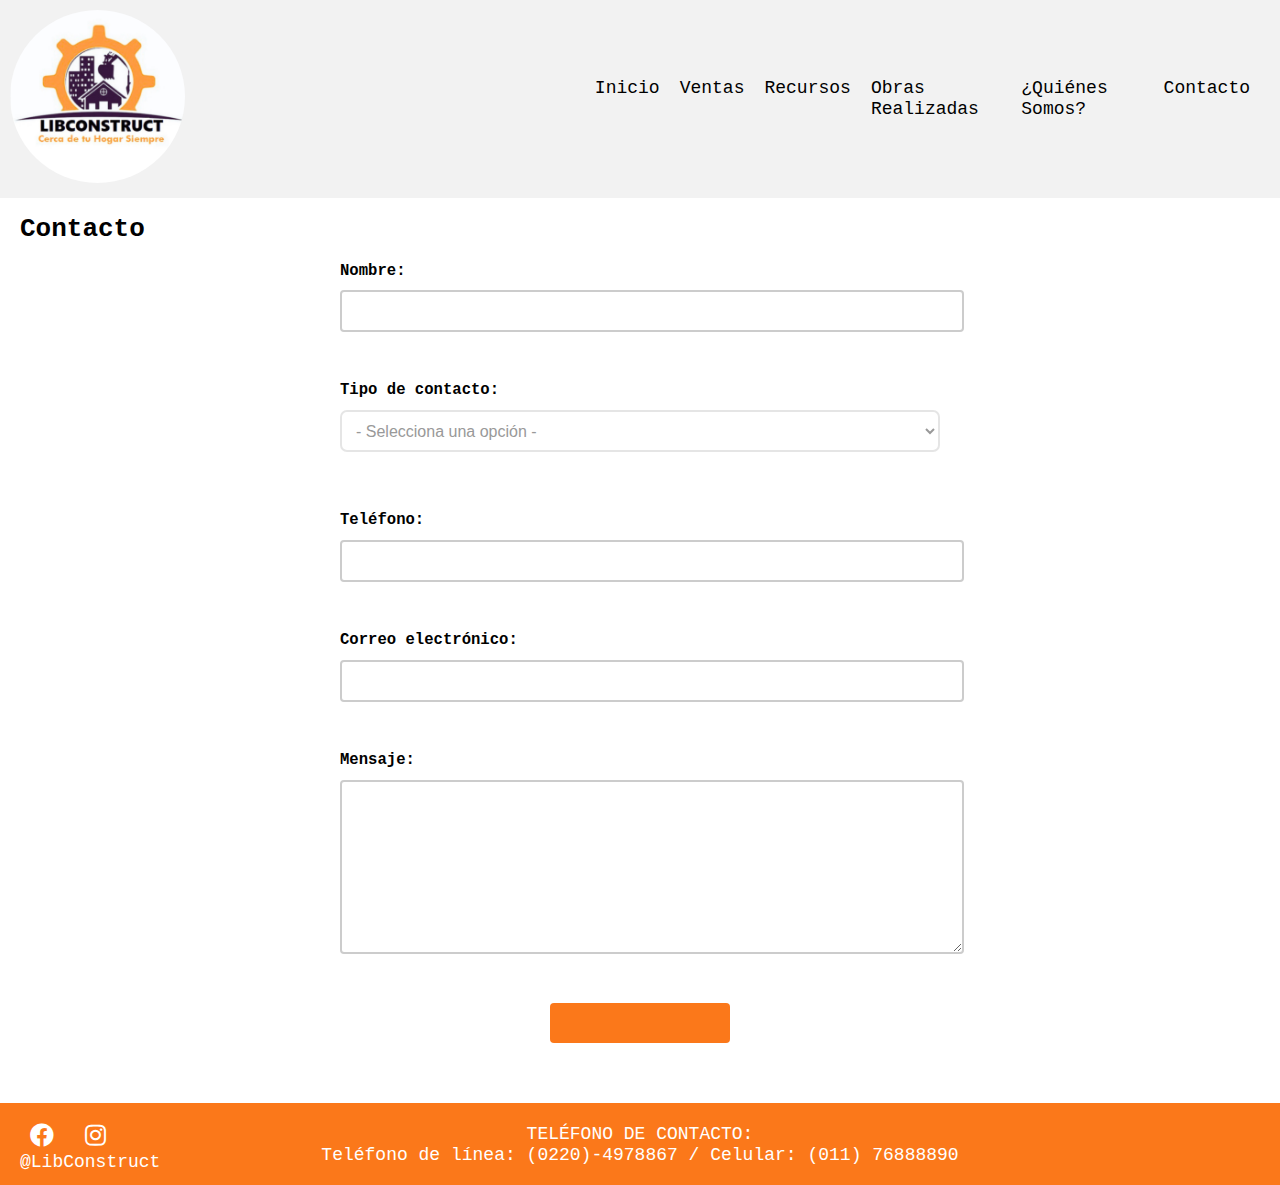
==== contacto.html @ 082c5486 "Add files via upload" ====
<!DOCTYPE html>
<html>
<head>
    <meta charset="UTF-8">
    <title>Mi página web</title>
    <link rel="stylesheet" href="css/normalize.css">
    <link rel="stylesheet" href="css/style.css">
    <link rel="stylesheet" href="https://cdnjs.cloudflare.com/ajax/libs/font-awesome/5.15.3/css/all.min.css">
</head>
<body>
	<!-- HEADER -->
    <header id="header">
		<div class="logo-container">
            <img src="img/IMG_4954.jpg" alt="Logo de la empresa">
        </div>
		<nav>
			<ul>
				<li><a href="index.html">Inicio</a></li>
				<li><a href="#">Ventas</a></li>
				<li><a href="#">Recursos</a></li>
                <li><a href="#">Obras Realizadas</a></li>
                <li><a href="#">¿Quiénes Somos?</a></li>
				<li><a href="contacto.html">Contacto</a></li>
			</ul>
		</nav>
	</header>
    <!-- FIN HEADER -->
    <main class="form">
	<section>
		<h1>Contacto</h1>
        <form class="formulario" action="#" method="POST">
          <label for="nombre">Nombre:</label>
          <input type="text" id="nombre" name="nombre" pattern="\w{3,20}" required ><br><br>
        
          <label>Tipo de contacto:</label>
          <select class="content-select" name="tipo" id="tipo">
            <option value=""> - Selecciona una opción - </option>
            <option name="empresa" value="1">Empresa</option>
            <option name="persona" value="2">Persona</option>
          </select>
 
          <label for="telefono">Teléfono:</label>
          <input type="telefono" id="telefono" name="telefono" pattern="\w{12,12}" required><br><br>
        
          <label for="email">Correo electrónico:</label>
          <input type="email" id="email" name="email" required><br><br>
        
          <label for="mensaje">Mensaje:</label>
          <textarea id="mensaje" name="mensaje" rows="5" required></textarea><br><br>
        
          <button type="submit" class="bt-enviar" value="Enviar" onclick="return validateEmail()"></button>
        </form>
    </section>
    </main>

     <!-- FOOTER -->
     <footer id="footer">
        <!-- Iconos apps -->
        <div class="redes-sociales contact-info1">
          <a href="#"><i class="fab fa-facebook"></i></a>
          <a href="#"><i class="fab fa-instagram"></i></a> <br>
          @LibConstruct<br>
        </div>
        <!-- Contenido del footer -->
        <div class="contact-info2">
            TELÉFONO DE CONTACTO: <br>
            Teléfono de línea: (0220)-4978867 / 
            Celular: (011) 76888890
        </div>
    </footer>
    <!-- FINALIZA FOOTER -->
    
    <script src="js/contacto.js"></script>
</body>
</html>
---- css/style.css ----
/* Variables */
:root {
  --color-naranja: #fb781a;
  --color-blanco: #fff;
  --color-negro: #000;
  --color-gris: #706A6A;
  --color-gris-claro: #f2f2f2;
}

body {
    font-family: monospace;
    background-color: var(--color-blanco);
  }
  
  header {
    color: var(--color-negro);
    padding: 10px;
    transition: all 0.5s;
    z-index: 997;
    background: var(--color-gris-claro);;
  }
  
  header img {
    background-color: var(--color-naranja);
    border-radius: 50%;
    width: 30%;
  }
  
  nav ul {
    list-style: none;
    margin: 0;
    padding: 0;
    display: flex;
  }
  
  nav li {
    margin-right: 20px;
    font-size: 18px;
  }

  nav a:hover {
    color: var(--color-naranja);
  }
  
  nav a {
    color: var(--color-negro);
    text-decoration: none;
  }
  
  #mapa {
    margin: 30px 0;
    margin-left: 50px;
    display: flex;
    justify-content: center;
  }

  h3{
    margin-bottom: 5px;
    color: var(--color-gris);
    margin-left: 20px;
    display: flex;
  }

  p{
    color: var(--color-gris);
    margin-left: 20px;
    display: flex;
  }

  footer {
    background-color: var(--color-naranja);
    color: var(--color-blanco);
    padding: 20px;
    text-align: center;
  }
  
  .redes-sociales a {
    color: var(--color-blanco);
    text-decoration: none;
    margin: 0 10px;
    font-size: 24px;
  }
  
  .redes-sociales a:hover {
    color: #4b443c;
  }

  .carousel {
    position: relative;
    width: 100%;
    max-width: 1000px;
    margin: 20px auto;
  }
  
  .carousel-slides {
    position: relative;
    width: 100%;
    height: 400px;
    overflow: hidden;
  }
  
  .carousel-slides img {
    position: absolute;
    top: 0;
    left: 0;
    width: 100%;
    height: 100%;
    opacity: 0;
    transition: opacity 1s ease-in-out;
    border-radius: 15px;
  }
  
  .carousel-slides img.active {
    opacity: 1;
  }
  
  .carousel-buttons {
    position: absolute;
    bottom: 20px;
    left: 50%;
    transform: translateX(-50%);
    display: flex;
  }
  
  .carousel-button {
    background-color: var(--color-naranja);
    color: var(--color-blanco);
    border: none;
    border-radius: 50%;
    padding: 15px 20px;
    font-size: 1.2em;
    font-weight: bold;
    margin: 0 10px;
    cursor: pointer;
  }

  form {
    background-color: white;
    color: black;
    max-width: 600px;
    margin: 0 auto;
  }
  
  label {
    display: block;
    margin-bottom: 10px;
    font-size: 1.2em;
    font-weight: bold;
  }

  input,
  textarea {
    display: block;
    width: 100%;
    padding: 10px;
    margin-bottom: 20px;
    font-size: 1.2em;
    border: 2px solid #ccc;
    border-radius: 4px;
  }
  
  textarea {
    height: 150px;
  }
  
  .bt-enviar{
    display: block;
    margin: 0 auto;
    padding: 20px;
    font-size: 1.2em;
    font-weight: bold;
    background-color: var(--color-naranja);
    color: #fff;
    border: none;
    border-radius: 4px;
    width: 30%;
    min-width: 30%;
    margin-bottom: 10%;
  }

  .bt-enviar:hover {
    background-color: #ec8c47;
  }
  
  
  .contact-info1 {
    font-size: 18px;
    color: var(--color-blanco);
    text-align: justify;
    height: 1px;
  }

  .contact-info2 {
    font-size: 18px;
    color: var(--color-blanco);
    text-align: center;
  }

    /* Estilos para pantallas grandes */
@media screen and (min-width: 1024px) {
  header {
    display: flex;
    justify-content: space-between;
    align-items: center;
  }

  nav {
    display: flex;
    justify-content: space-between;
    align-items: center;
    flex-basis: 70%;
  }

  .carousel {
    height: 500px;
  }
}

/* Si se cumple la validación marca en verde 
valid permite aplicar un estilo específico a los elementos válidos*/

input:valid {
  background-color: rgb(138, 253, 138);
}

.content-select {
	display: inline-block;
	width: 100%;
	cursor: pointer;
  padding: 7px 10px;
  margin-bottom: 10%;
  height: 42px;
  outline: 0; 
	background: #fff;
	color: #ccc;
	font-size: 1em;
	color: #999;
	font-family: 
	'Quicksand', sans-serif;
	border:2px solid rgba(0,0,0,0.1);
    border-radius: 7px;
    position: relative;
    transition: all 0.25s ease;
}
 
.content-select select:hover{
	background: #B1E8CD;
}

/* Estilos para pantallas medianas */
@media screen and (min-width: 768px) and (max-width: 1023px) {
  header {
    display: flex;
    justify-content: space-between;
    align-items: center;
    flex-wrap: wrap;
  }

  nav {
    display: none;
    flex-basis: 100%;
  }

  .carousel {
    height: 400px;
  }
}

/* Estilos para pantallas pequeñas */
@media screen and (max-width: 767px) {
  header {
    display: flex;
    justify-content: space-between;
    align-items: center;
    flex-wrap: wrap;
  }

  nav {
    display: none;
    flex-basis: 100%;
  }

  .carousel {
    height: 300px;
  }
}
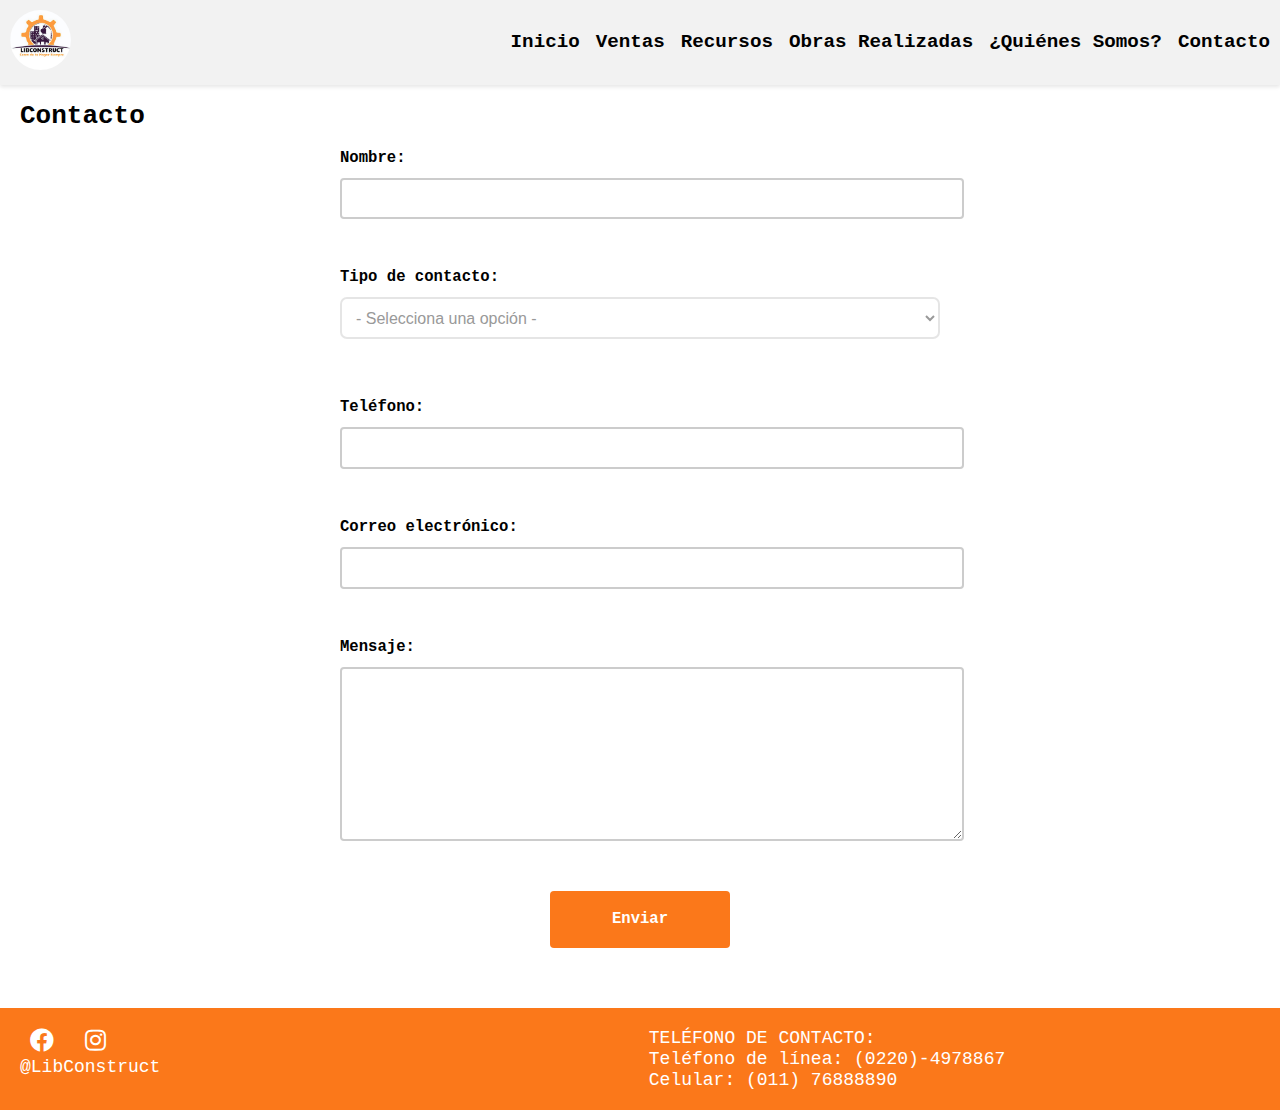
==== commit 8ec11946: "Estilos modificados con CSSGrid y se agrega funcionalidad al botón de menú." ====
--- a/contacto.html
+++ b/contacto.html
@@ -1,60 +1,62 @@
 <!DOCTYPE html>
-<html>
+<html lang="es">
 <head>
     <meta charset="UTF-8">
-    <title>Mi página web</title>
+    <meta http-equiv="X-UA-Compatible" content="IE=edge">
+    <meta name="viewport" content="width=device-width, initial-scale=1.0">
     <link rel="stylesheet" href="css/normalize.css">
     <link rel="stylesheet" href="css/style.css">
     <link rel="stylesheet" href="https://cdnjs.cloudflare.com/ajax/libs/font-awesome/5.15.3/css/all.min.css">
+    <title>LibConstruct</title>
 </head>
 <body>
-	<!-- HEADER -->
-    <header id="header">
-		<div class="logo-container">
-            <img src="img/IMG_4954.jpg" alt="Logo de la empresa">
+    <!-- HEADER -->
+    <header class="header">
+        <div class="logo">
+            <a href="index.html"><img src="img/IMG_4954.jpg" alt="Logo de la empresa"></a>
         </div>
-		<nav>
-			<ul>
-				<li><a href="index.html">Inicio</a></li>
+        <nav class="nav">
+            <ul>
+                <li><a href="index.html">Inicio</a></li>
 				<li><a href="#">Ventas</a></li>
 				<li><a href="#">Recursos</a></li>
                 <li><a href="#">Obras Realizadas</a></li>
                 <li><a href="#">¿Quiénes Somos?</a></li>
 				<li><a href="contacto.html">Contacto</a></li>
-			</ul>
-		</nav>
-	</header>
+            </ul>
+        </nav>
+        <button class="btn-menu">
+            <span class="btn-icon"></span>
+        </button>
+    </header>
     <!-- FIN HEADER -->
-    <main class="form">
-	<section>
+	<section class="form-container">
 		<h1>Contacto</h1>
-        <form class="formulario" action="#" method="POST">
-          <label for="nombre">Nombre:</label>
+        <form class="form" action="#" method="POST">
+          <label class="form-label" for="nombre">Nombre:</label>
           <input type="text" id="nombre" name="nombre" pattern="\w{3,20}" required ><br><br>
         
-          <label>Tipo de contacto:</label>
+          <label class="form-label">Tipo de contacto:</label>
           <select class="content-select" name="tipo" id="tipo">
             <option value=""> - Selecciona una opción - </option>
             <option name="empresa" value="1">Empresa</option>
             <option name="persona" value="2">Persona</option>
           </select>
  
-          <label for="telefono">Teléfono:</label>
+          <label class="form-label" for="telefono">Teléfono:</label>
           <input type="telefono" id="telefono" name="telefono" pattern="\w{12,12}" required><br><br>
         
-          <label for="email">Correo electrónico:</label>
+          <label class="form-label" for="email">Correo electrónico:</label>
           <input type="email" id="email" name="email" required><br><br>
         
-          <label for="mensaje">Mensaje:</label>
+          <label class="form-label" for="mensaje">Mensaje:</label>
           <textarea id="mensaje" name="mensaje" rows="5" required></textarea><br><br>
         
-          <button type="submit" class="bt-enviar" value="Enviar" onclick="return validateEmail()"></button>
+          <button type="submit" class="bt-enviar" onclick="return validateEmail()">Enviar</button>
         </form>
     </section>
-    </main>
-
      <!-- FOOTER -->
-     <footer id="footer">
+    <footer class="footer">
         <!-- Iconos apps -->
         <div class="redes-sociales contact-info1">
           <a href="#"><i class="fab fa-facebook"></i></a>
@@ -64,12 +66,13 @@
         <!-- Contenido del footer -->
         <div class="contact-info2">
             TELÉFONO DE CONTACTO: <br>
-            Teléfono de línea: (0220)-4978867 / 
+            Teléfono de línea: (0220)-4978867<br>
             Celular: (011) 76888890
         </div>
     </footer>
     <!-- FINALIZA FOOTER -->
     
     <script src="js/contacto.js"></script>
+    <script src="js/menu.js"></script>
 </body>
 </html>
--- a/css/style.css
+++ b/css/style.css
@@ -12,66 +12,179 @@
     background-color: var(--color-blanco);
   }
   
-  header {
+  /*<<< HEADER >>>*/
+  .header {
+    display: grid;
+    grid-template-columns: 1fr auto;
+    align-items: center;
     color: var(--color-negro);
     padding: 10px;
     transition: all 0.5s;
     z-index: 997;
-    background: var(--color-gris-claro);;
-  }
-  
-  header img {
-    background-color: var(--color-naranja);
+    background: var(--color-gris-claro);
+    box-shadow: 0 2px 4px rgba(0,0,0,0.1);
+  }
+  
+  .logo {
+    justify-self: start;
+  }
+  
+  .logo img {
+    height: 60px;
     border-radius: 50%;
-    width: 30%;
-  }
-  
-  nav ul {
+  }
+
+  .nav {
+    justify-self: end;
+  }
+  
+  .nav ul {
+    display: grid;
+    grid-template-columns: repeat(6, auto);
+    grid-gap: 1rem;
     list-style: none;
     margin: 0;
     padding: 0;
-    display: flex;
-  }
-  
-  nav li {
-    margin-right: 20px;
-    font-size: 18px;
-  }
-
-  nav a:hover {
-    color: var(--color-naranja);
-  }
-  
-  nav a {
+  }
+
+  .nav a {
     color: var(--color-negro);
     text-decoration: none;
-  }
-  
-  #mapa {
-    margin: 30px 0;
-    margin-left: 50px;
-    display: flex;
-    justify-content: center;
-  }
-
-  h3{
+    font-size: 1.2rem;
+    font-weight: bold;
+    transition: color 0.3s ease;
+  }
+  
+  .nav a:hover {
+    color: var(--color-naranja);
+  }
+
+  .btn-menu {
+    display: none;
+  }
+
+  /*<<< FIN HEADER >>>*/
+
+  /*<<< CAROUSEL >>>*/
+
+  .carousel {
+    position: relative;
+    width: 90%;
+    margin: 20px auto;
+    box-shadow: 10px 10px 40px var(--color-negro);
+    border-radius: 15px;
+  }
+  
+  .carousel-slides {
+    position: relative;
+    width: 100%;
+    height: 400px;
+    overflow: hidden;
+  }
+  
+  .carousel-slides img {
+    position: absolute;
+    top: 0;
+    left: 0;
+    width: 100%;
+    height: 100%;
+    opacity: 0;
+    transition: opacity 1s ease-in-out;
+    border-radius: 15px;
+    object-fit: cover;
+  }
+  
+  .carousel-slides img.active {
+    opacity: 1;
+  }
+  
+  .carousel-button {
+    position: absolute;
+    width: 40px;
+    height: 40px;
+    background: rgba(255,255,255,0.5);
+    top: 50%;
+    transform: translateY(-50%);
+    font-size: 30px;
+    font-weight: bold;
+    font-family: monospace;
+    text-align: center;
+    border-radius: 50%;
+    cursor: pointer;
+    border: none;
+  }
+
+  .carousel-button:hover {
+    background: #fff;
+  }
+
+  .prev {
+    left: 10px;
+  }
+
+  .next {
+    right: 10px;
+  }
+
+  /*<<< FIN CAROUSEL >>>*/
+
+  /*<<< UBICACIÓN >>>*/
+
+  .ubi {
+    text-align: center;
+    display: grid;
+    grid-template-columns: 1fr 1fr;
+    grid-template-rows: auto;
+    grid-gap: 1rem;
+    width: 90%;
+    margin: auto;
+    margin-bottom: 50px;
+  }
+
+  .title {
+    grid-column: 1 / -1;
+  }
+
+  iframe {
+    width: 100%;
+    height: 300px;
+  }
+
+  .info {
+    text-align: center;
+  }
+
+  .info-title{
     margin-bottom: 5px;
     color: var(--color-gris);
     margin-left: 20px;
     display: flex;
   }
 
-  p{
+  .info-title-h2 {
+    padding-bottom: 15px;
+    color: var(--color-gris);
+  }
+
+  .info-p{
     color: var(--color-gris);
     margin-left: 20px;
     display: flex;
   }
 
-  footer {
+  /*<<< FIN UBICACIÓN >>>*/
+
+  /*<<< FOOTER >>>*/
+  .footer {
     background-color: var(--color-naranja);
     color: var(--color-blanco);
     padding: 20px;
-    text-align: center;
+    display: grid;
+    grid-template-columns: 1fr 1fr;
+    grid-template-rows: auto;
+    grid-gap: 1rem;
+    width: 97%;
+    margin: auto;
   }
   
   .redes-sociales a {
@@ -84,136 +197,67 @@
   .redes-sociales a:hover {
     color: #4b443c;
   }
-
-  .carousel {
-    position: relative;
-    width: 100%;
-    max-width: 1000px;
-    margin: 20px auto;
-  }
-  
-  .carousel-slides {
-    position: relative;
-    width: 100%;
-    height: 400px;
-    overflow: hidden;
-  }
-  
-  .carousel-slides img {
-    position: absolute;
-    top: 0;
-    left: 0;
-    width: 100%;
-    height: 100%;
-    opacity: 0;
-    transition: opacity 1s ease-in-out;
-    border-radius: 15px;
-  }
-  
-  .carousel-slides img.active {
-    opacity: 1;
-  }
-  
-  .carousel-buttons {
-    position: absolute;
-    bottom: 20px;
-    left: 50%;
-    transform: translateX(-50%);
-    display: flex;
-  }
-  
-  .carousel-button {
-    background-color: var(--color-naranja);
-    color: var(--color-blanco);
-    border: none;
-    border-radius: 50%;
-    padding: 15px 20px;
-    font-size: 1.2em;
-    font-weight: bold;
-    margin: 0 10px;
-    cursor: pointer;
-  }
-
-  form {
-    background-color: white;
-    color: black;
-    max-width: 600px;
-    margin: 0 auto;
-  }
-  
-  label {
-    display: block;
-    margin-bottom: 10px;
-    font-size: 1.2em;
-    font-weight: bold;
-  }
-
-  input,
-  textarea {
-    display: block;
-    width: 100%;
-    padding: 10px;
-    margin-bottom: 20px;
-    font-size: 1.2em;
-    border: 2px solid #ccc;
-    border-radius: 4px;
-  }
-  
-  textarea {
-    height: 150px;
-  }
-  
-  .bt-enviar{
-    display: block;
-    margin: 0 auto;
-    padding: 20px;
-    font-size: 1.2em;
-    font-weight: bold;
-    background-color: var(--color-naranja);
-    color: #fff;
-    border: none;
-    border-radius: 4px;
-    width: 30%;
-    min-width: 30%;
-    margin-bottom: 10%;
-  }
-
-  .bt-enviar:hover {
-    background-color: #ec8c47;
-  }
-  
   
   .contact-info1 {
     font-size: 18px;
     color: var(--color-blanco);
-    text-align: justify;
-    height: 1px;
   }
 
   .contact-info2 {
     font-size: 18px;
     color: var(--color-blanco);
-    text-align: center;
-  }
-
-    /* Estilos para pantallas grandes */
-@media screen and (min-width: 1024px) {
-  header {
-    display: flex;
-    justify-content: space-between;
-    align-items: center;
-  }
-
-  nav {
-    display: flex;
-    justify-content: space-between;
-    align-items: center;
-    flex-basis: 70%;
-  }
-
-  .carousel {
-    height: 500px;
-  }
+}
+/*<<< FIN FOOTER >>>*/
+
+/*<<< FORMULARIO >>>*/
+
+.form {
+  background-color: white;
+  color: black;
+  max-width: 600px;
+  margin: 0 auto;
+}
+
+.form-label {
+  display: block;
+  margin-bottom: 10px;
+  font-size: 1.2em;
+  font-weight: bold;
+}
+
+input,
+textarea {
+  display: block;
+  width: 100%;
+  padding: 10px;
+  margin-bottom: 20px;
+  font-size: 1.2em;
+  border: 2px solid #ccc;
+  border-radius: 4px;
+}
+
+textarea {
+  height: 150px;
+  resize: vertical;
+}
+
+.bt-enviar{
+  display: block;
+  margin: 0 auto;
+  padding: 20px;
+  font-size: 1.2em;
+  font-weight: bold;
+  background-color: var(--color-naranja);
+  color: #fff;
+  border: none;
+  border-radius: 4px;
+  width: 30%;
+  min-width: 30%;
+  margin-bottom: 10%;
+}
+
+.bt-enviar:hover {
+  background-color: #ec8c47;
 }
 
 /* Si se cumple la validación marca en verde 
@@ -223,64 +267,149 @@
   background-color: rgb(138, 253, 138);
 }
 
+
 .content-select {
-	display: inline-block;
-	width: 100%;
-	cursor: pointer;
+  display: inline-block;
+  width: 100%;
+  cursor: pointer;
   padding: 7px 10px;
   margin-bottom: 10%;
   height: 42px;
   outline: 0; 
-	background: #fff;
-	color: #ccc;
-	font-size: 1em;
-	color: #999;
-	font-family: 
-	'Quicksand', sans-serif;
-	border:2px solid rgba(0,0,0,0.1);
+  background: #fff;
+  color: #ccc;
+  font-size: 1em;
+  color: #999;
+  font-family: 
+  'Quicksand', sans-serif;
+  border:2px solid rgba(0,0,0,0.1);
     border-radius: 7px;
     position: relative;
     transition: all 0.25s ease;
 }
- 
+
 .content-select select:hover{
-	background: #B1E8CD;
-}
-
-/* Estilos para pantallas medianas */
-@media screen and (min-width: 768px) and (max-width: 1023px) {
-  header {
-    display: flex;
-    justify-content: space-between;
-    align-items: center;
-    flex-wrap: wrap;
-  }
-
-  nav {
+  background: #B1E8CD;
+}
+/*<<< FIN FORMULARIO >>>*/
+
+/* Estilos para versiones moviles */
+@media screen and (max-width: 767px) {
+  /* <<< HEADER >>>*/
+  .header {
+    grid-template-columns: auto 1fr auto;
+  }
+
+  .nav {
     display: none;
-    flex-basis: 100%;
-  }
-
-  .carousel {
-    height: 400px;
-  }
-}
-
-/* Estilos para pantallas pequeñas */
-@media screen and (max-width: 767px) {
-  header {
-    display: flex;
-    justify-content: space-between;
-    align-items: center;
-    flex-wrap: wrap;
-  }
-
-  nav {
-    display: none;
-    flex-basis: 100%;
-  }
-
-  .carousel {
+    grid-column: 2 / 3;
+  }
+
+  .btn-menu {
+    background: none;
+    border: none;
+    display: block;
+    grid-column: 3 / 4;
+    cursor: pointer;
+  }
+
+  .btn-icon {
+    display: block;
+    width: 30px;
+    height: 2px;
+    background-color: black;
+    position: relative;
+    top: 50%;
+    transform: translateY(-50%);
+  }
+
+  .btn-icon:before,
+  .btn-icon:after {
+    content: "";
+    display: block;
+    width: 100%;
+    height: 100%;
+    background-color: black;
+    position: absolute;
+    left: 0;
+    transition: transform 0.3s ease-out;
+  }
+
+  .btn-icon:before {
+    transform: translateY(-6px);
+  }
+
+  .btn-icon:after {
+    transform: translateY(6px);
+  }
+
+  .is-active .btn-icon {
+    background-color: transparent;
+  }
+
+  .is-active .btn-icon:before {
+    transform: translateY(0) rotate(-45deg);
+  }
+
+  .is-active .btn-icon:after {
+    transform: translateY(0) rotate(45deg);
+  }
+
+  .is-active {
+    display: block;
+    position: absolute;
+    width: 100%;
+    background-color: var(--color-gris-claro);
+    flex-direction: column;
+    top: 70px;
+    left: 0;
+    margin: 0;
+    padding: 0;
+    z-index: 888;
+  }
+
+  .is-active ul {
+    display: block;
+    text-align: center;
+  }
+
+  .is-active li {
+    margin: 10px 0;
+  }
+  /* <<< FIN HEADER >>>*/
+
+  /* <<< CAROUSEL >>>*/
+  .carousel-slides {
     height: 300px;
   }
+  /* <<< FIN CAROUSEL >>>*/
+
+  /* <<< UBICACIÓN >>>*/
+  .ubi {
+    grid-template-columns: 1fr;
+  }
+
+  iframe {
+    height: 200px;
+  }
+  /* <<< FIN UBICACIÓN >>>*/
+
+  /*<<< FOOTER >>>*/
+  .footer {
+    text-align: center;
+    grid-template-columns: 1fr;
+    width: 90%;
+  }
+  /*<<< FIN FOOTER >>>*/
+
+  /*<<< FORMULARIO >>>*/
+
+  .form-container {
+    width: 90%;
+    margin: auto;
+  }
+  .form {
+    width: 100%;
+    margin-right: 20px;
+  }
 }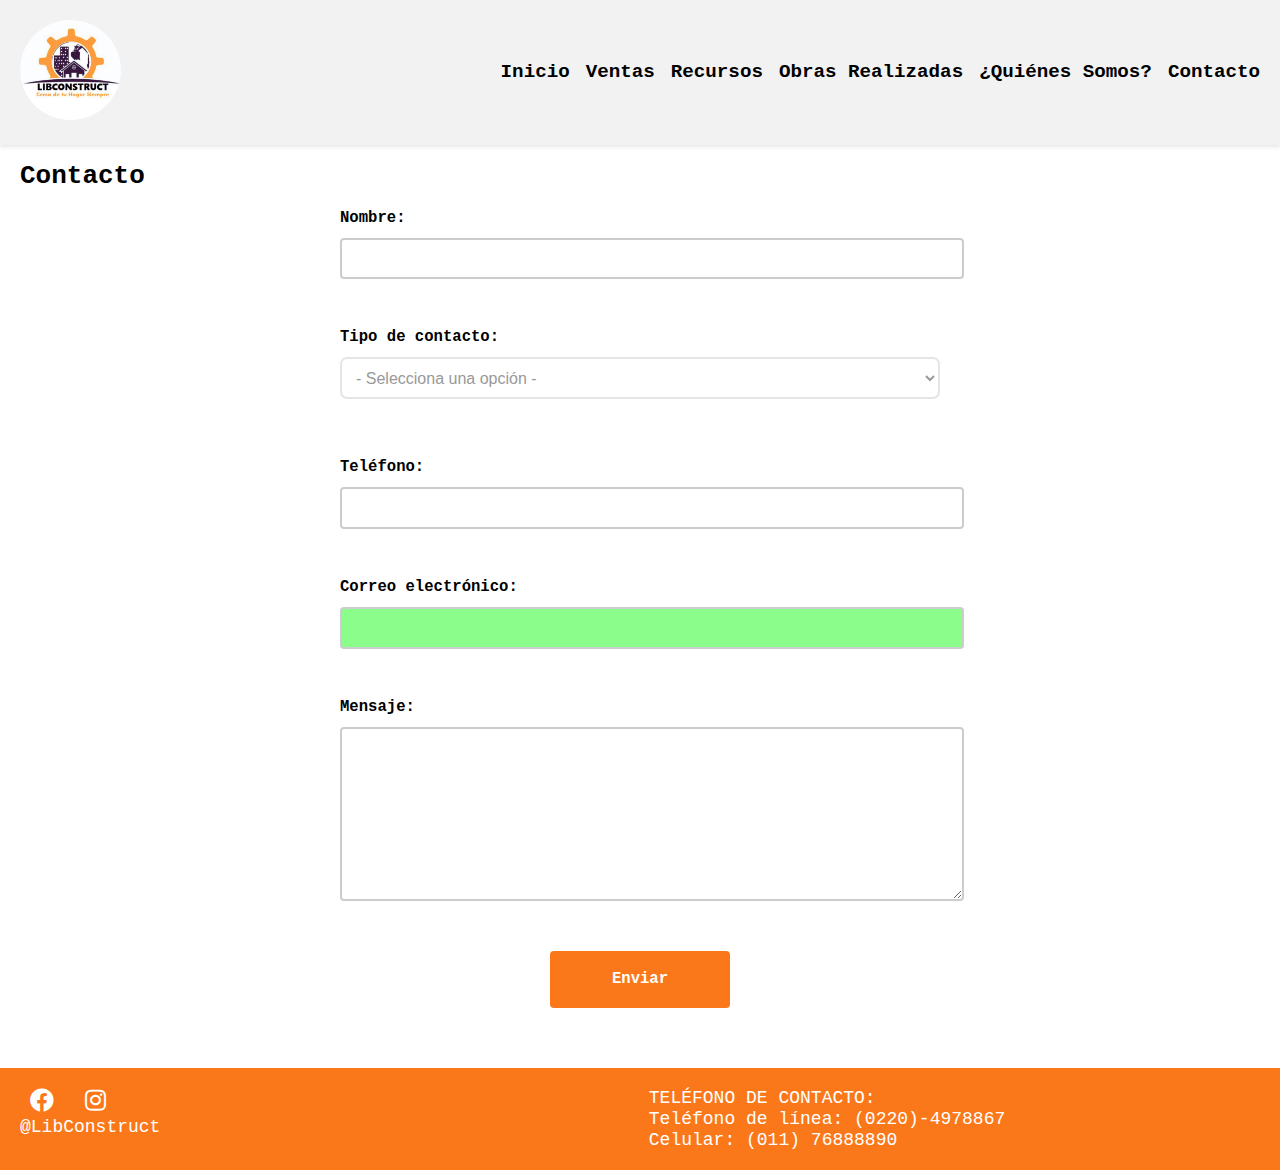
==== commit 7e24286e: "Se agrega funcionalidad para el envío de email + sweetalert2 para mostrar los mensajes" ====
--- a/contacto.html
+++ b/contacto.html
@@ -10,69 +10,70 @@
     <title>LibConstruct</title>
 </head>
 <body>
-    <!-- HEADER -->
-    <header class="header">
-        <div class="logo">
-            <a href="index.html"><img src="img/IMG_4954.jpg" alt="Logo de la empresa"></a>
-        </div>
-        <nav class="nav">
-            <ul>
-                <li><a href="index.html">Inicio</a></li>
-				<li><a href="#">Ventas</a></li>
-				<li><a href="#">Recursos</a></li>
-                <li><a href="#">Obras Realizadas</a></li>
-                <li><a href="#">¿Quiénes Somos?</a></li>
-				<li><a href="contacto.html">Contacto</a></li>
-            </ul>
-        </nav>
-        <button class="btn-menu">
-            <span class="btn-icon"></span>
-        </button>
-    </header>
-    <!-- FIN HEADER -->
-	<section class="form-container">
-		<h1>Contacto</h1>
-        <form class="form" action="#" method="POST">
-          <label class="form-label" for="nombre">Nombre:</label>
-          <input type="text" id="nombre" name="nombre" pattern="\w{3,20}" required ><br><br>
-        
-          <label class="form-label">Tipo de contacto:</label>
-          <select class="content-select" name="tipo" id="tipo">
+<!-- HEADER -->
+<header class="header">
+    <div class="logo">
+        <a href="index.html"><img src="img/IMG_4954.jpg" alt="Logo de la empresa"></a>
+    </div>
+    <nav class="nav">
+        <ul>
+            <li><a href="index.html">Inicio</a></li>
+            <li><a href="#">Ventas</a></li>
+            <li><a href="#">Recursos</a></li>
+            <li><a href="#">Obras Realizadas</a></li>
+            <li><a href="#">¿Quiénes Somos?</a></li>
+            <li><a href="contacto.html">Contacto</a></li>
+        </ul>
+    </nav>
+    <button class="btn-menu">
+        <span class="btn-icon"></span>
+    </button>
+</header>
+<!-- FIN HEADER -->
+<section class="form-container">
+    <h1>Contacto</h1>
+    <div class="form">
+        <label class="form-label" for="nombre">Nombre:</label>
+        <input type="text" id="nombre" name="nombre" pattern="\w{3,20}" required ><br><br>
+
+        <label class="form-label">Tipo de contacto:</label>
+        <select class="content-select" name="tipo" id="tipo">
             <option value=""> - Selecciona una opción - </option>
             <option name="empresa" value="1">Empresa</option>
             <option name="persona" value="2">Persona</option>
-          </select>
- 
-          <label class="form-label" for="telefono">Teléfono:</label>
-          <input type="telefono" id="telefono" name="telefono" pattern="\w{12,12}" required><br><br>
-        
-          <label class="form-label" for="email">Correo electrónico:</label>
-          <input type="email" id="email" name="email" required><br><br>
-        
-          <label class="form-label" for="mensaje">Mensaje:</label>
-          <textarea id="mensaje" name="mensaje" rows="5" required></textarea><br><br>
-        
-          <button type="submit" class="bt-enviar" onclick="return validateEmail()">Enviar</button>
-        </form>
-    </section>
-     <!-- FOOTER -->
-    <footer class="footer">
-        <!-- Iconos apps -->
-        <div class="redes-sociales contact-info1">
-          <a href="#"><i class="fab fa-facebook"></i></a>
-          <a href="#"><i class="fab fa-instagram"></i></a> <br>
-          @LibConstruct<br>
-        </div>
-        <!-- Contenido del footer -->
-        <div class="contact-info2">
-            TELÉFONO DE CONTACTO: <br>
-            Teléfono de línea: (0220)-4978867<br>
-            Celular: (011) 76888890
-        </div>
-    </footer>
-    <!-- FINALIZA FOOTER -->
-    
-    <script src="js/contacto.js"></script>
-    <script src="js/menu.js"></script>
+        </select>
+
+        <label class="form-label" for="telefono">Teléfono:</label>
+        <input type="tel" id="telefono" name="telefono" pattern="\w{12,12}" required><br><br>
+
+        <label class="form-label" for="email">Correo electrónico:</label>
+        <input type="email" id="email" name="email" ><br><br>
+
+        <label class="form-label" for="mensaje">Mensaje:</label>
+        <textarea id="mensaje" name="mensaje" rows="5" required></textarea><br><br>
+
+        <button type="submit" class="bt-enviar" onclick="return validateEmail()">Enviar</button>
+    </div>
+</section>
+<!-- FOOTER -->
+<footer class="footer">
+    <!-- Iconos apps -->
+    <div class="redes-sociales contact-info1">
+        <a href="#"><i class="fab fa-facebook"></i></a>
+        <a href="#"><i class="fab fa-instagram"></i></a> <br>
+        @LibConstruct<br>
+    </div>
+    <!-- Contenido del footer -->
+    <div class="contact-info2">
+        TELÉFONO DE CONTACTO: <br>
+        Teléfono de línea: (0220)-4978867<br>
+        Celular: (011) 76888890
+    </div>
+</footer>
+<!-- FINALIZA FOOTER -->
+
+<script src="js/sweetalert2@10.js"></script>
+<script src="js/contacto.js"></script>
+<script src="js/menu.js"></script>
 </body>
 </html>
--- a/css/style.css
+++ b/css/style.css
@@ -7,6 +7,10 @@
   --color-gris-claro: #f2f2f2;
 }
 
+.swal2-styled.swal2-confirm {
+  background-color: var(--color-naranja) !important;
+}
+
 body {
     font-family: monospace;
     background-color: var(--color-blanco);
@@ -18,7 +22,7 @@
     grid-template-columns: 1fr auto;
     align-items: center;
     color: var(--color-negro);
-    padding: 10px;
+    padding: 20px;
     transition: all 0.5s;
     z-index: 997;
     background: var(--color-gris-claro);
@@ -30,7 +34,7 @@
   }
   
   .logo img {
-    height: 60px;
+    height: 100px;
     border-radius: 50%;
   }
 
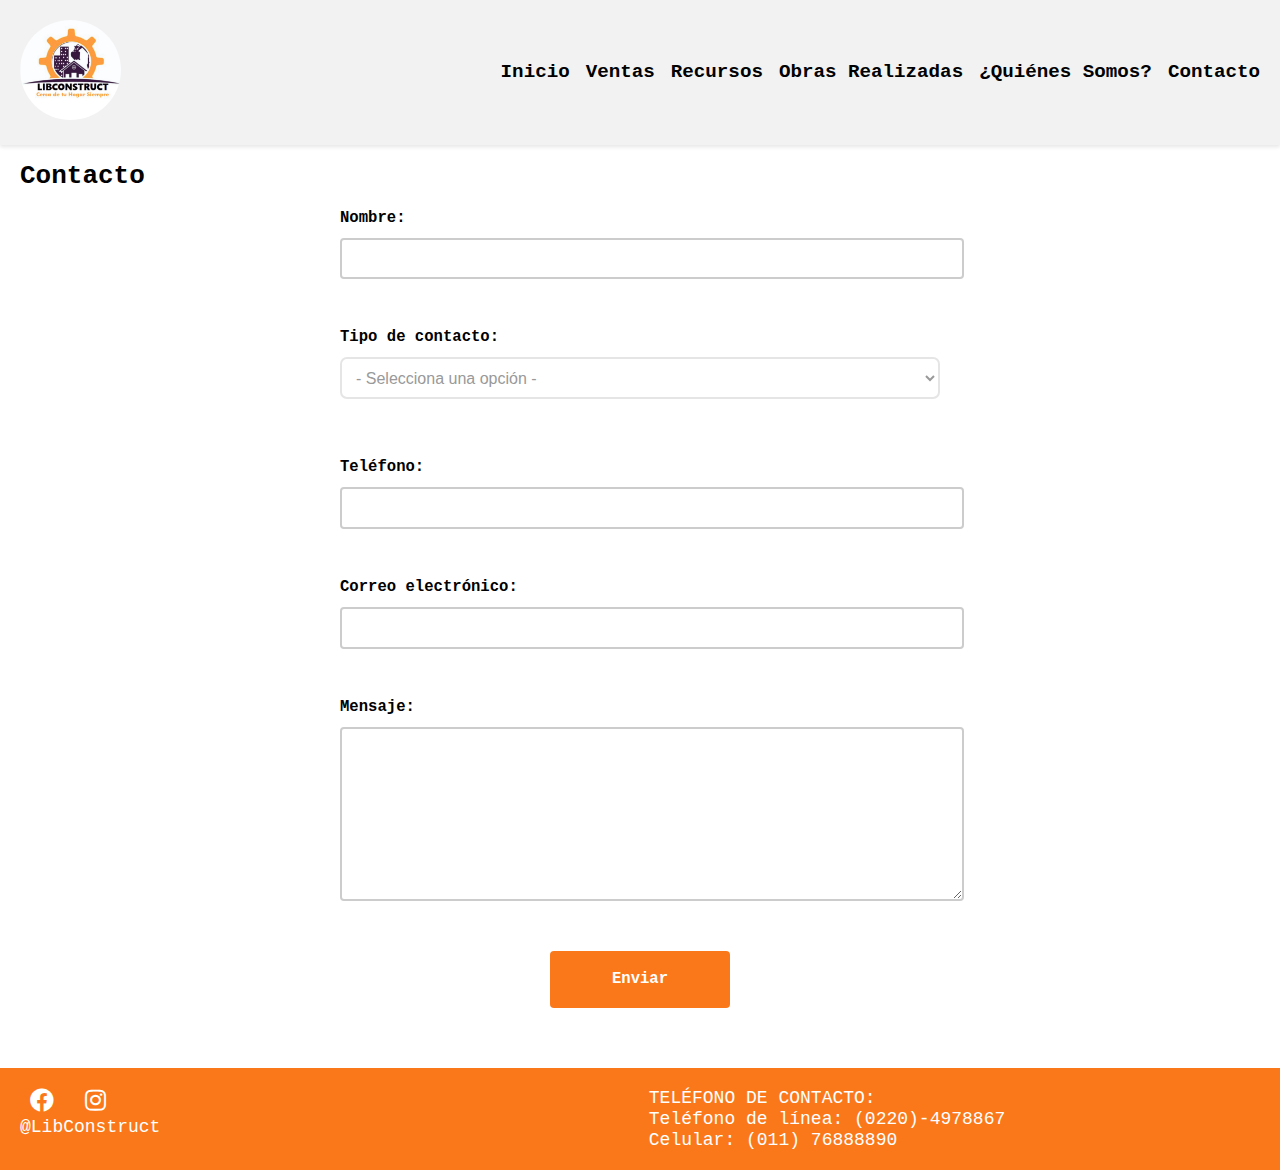
==== commit 6e110e45: "Merge pull request #9 from CamilaCaprino/develop" ====
--- a/contacto.html
+++ b/contacto.html
@@ -10,70 +10,69 @@
     <title>LibConstruct</title>
 </head>
 <body>
-<!-- HEADER -->
-<header class="header">
-    <div class="logo">
-        <a href="index.html"><img src="img/IMG_4954.jpg" alt="Logo de la empresa"></a>
-    </div>
-    <nav class="nav">
-        <ul>
-            <li><a href="index.html">Inicio</a></li>
-            <li><a href="#">Ventas</a></li>
-            <li><a href="#">Recursos</a></li>
-            <li><a href="#">Obras Realizadas</a></li>
-            <li><a href="#">¿Quiénes Somos?</a></li>
-            <li><a href="contacto.html">Contacto</a></li>
-        </ul>
-    </nav>
-    <button class="btn-menu">
-        <span class="btn-icon"></span>
-    </button>
-</header>
-<!-- FIN HEADER -->
-<section class="form-container">
-    <h1>Contacto</h1>
-    <div class="form">
-        <label class="form-label" for="nombre">Nombre:</label>
-        <input type="text" id="nombre" name="nombre" pattern="\w{3,20}" required ><br><br>
-
-        <label class="form-label">Tipo de contacto:</label>
-        <select class="content-select" name="tipo" id="tipo">
+    <!-- HEADER -->
+    <header class="header">
+        <div class="logo">
+            <a href="index.html"><img src="img/IMG_4954.jpg" alt="Logo de la empresa"></a>
+        </div>
+        <nav class="nav">
+            <ul>
+                <li><a href="index.html">Inicio</a></li>
+				<li><a href="#">Ventas</a></li>
+				<li><a href="#">Recursos</a></li>
+                <li><a href="#">Obras Realizadas</a></li>
+                <li><a href="#">¿Quiénes Somos?</a></li>
+				<li><a href="contacto.html">Contacto</a></li>
+            </ul>
+        </nav>
+        <button class="btn-menu">
+            <span class="btn-icon"></span>
+        </button>
+    </header>
+    <!-- FIN HEADER -->
+	<section class="form-container">
+		<h1>Contacto</h1>
+        <form class="form" action="#" method="POST">
+          <label class="form-label" for="nombre">Nombre:</label>
+          <input type="text" id="nombre" name="nombre" pattern="\w{3,20}" required ><br><br>
+        
+          <label class="form-label">Tipo de contacto:</label>
+          <select class="content-select" name="tipo" id="tipo">
             <option value=""> - Selecciona una opción - </option>
             <option name="empresa" value="1">Empresa</option>
             <option name="persona" value="2">Persona</option>
-        </select>
-
-        <label class="form-label" for="telefono">Teléfono:</label>
-        <input type="tel" id="telefono" name="telefono" pattern="\w{12,12}" required><br><br>
-
-        <label class="form-label" for="email">Correo electrónico:</label>
-        <input type="email" id="email" name="email" ><br><br>
-
-        <label class="form-label" for="mensaje">Mensaje:</label>
-        <textarea id="mensaje" name="mensaje" rows="5" required></textarea><br><br>
-
-        <button type="submit" class="bt-enviar" onclick="return validateEmail()">Enviar</button>
-    </div>
-</section>
-<!-- FOOTER -->
-<footer class="footer">
-    <!-- Iconos apps -->
-    <div class="redes-sociales contact-info1">
-        <a href="#"><i class="fab fa-facebook"></i></a>
-        <a href="#"><i class="fab fa-instagram"></i></a> <br>
-        @LibConstruct<br>
-    </div>
-    <!-- Contenido del footer -->
-    <div class="contact-info2">
-        TELÉFONO DE CONTACTO: <br>
-        Teléfono de línea: (0220)-4978867<br>
-        Celular: (011) 76888890
-    </div>
-</footer>
-<!-- FINALIZA FOOTER -->
-
-<script src="js/sweetalert2@10.js"></script>
-<script src="js/contacto.js"></script>
-<script src="js/menu.js"></script>
+          </select>
+ 
+          <label class="form-label" for="telefono">Teléfono:</label>
+          <input type="telefono" id="telefono" name="telefono" pattern="\w{12,12}" required><br><br>
+        
+          <label class="form-label" for="email">Correo electrónico:</label>
+          <input type="email" id="email" name="email" required><br><br>
+        
+          <label class="form-label" for="mensaje">Mensaje:</label>
+          <textarea id="mensaje" name="mensaje" rows="5" required></textarea><br><br>
+        
+          <button type="submit" class="bt-enviar" onclick="return validateEmail()">Enviar</button>
+        </form>
+    </section>
+     <!-- FOOTER -->
+    <footer class="footer">
+        <!-- Iconos apps -->
+        <div class="redes-sociales contact-info1">
+          <a href="#"><i class="fab fa-facebook"></i></a>
+          <a href="#"><i class="fab fa-instagram"></i></a> <br>
+          @LibConstruct<br>
+        </div>
+        <!-- Contenido del footer -->
+        <div class="contact-info2">
+            TELÉFONO DE CONTACTO: <br>
+            Teléfono de línea: (0220)-4978867<br>
+            Celular: (011) 76888890
+        </div>
+    </footer>
+    <!-- FINALIZA FOOTER -->
+    
+    <script src="js/contacto.js"></script>
+    <script src="js/menu.js"></script>
 </body>
 </html>
--- a/css/style.css
+++ b/css/style.css
@@ -5,10 +5,6 @@
   --color-negro: #000;
   --color-gris: #706A6A;
   --color-gris-claro: #f2f2f2;
-}
-
-.swal2-styled.swal2-confirm {
-  background-color: var(--color-naranja) !important;
 }
 
 body {
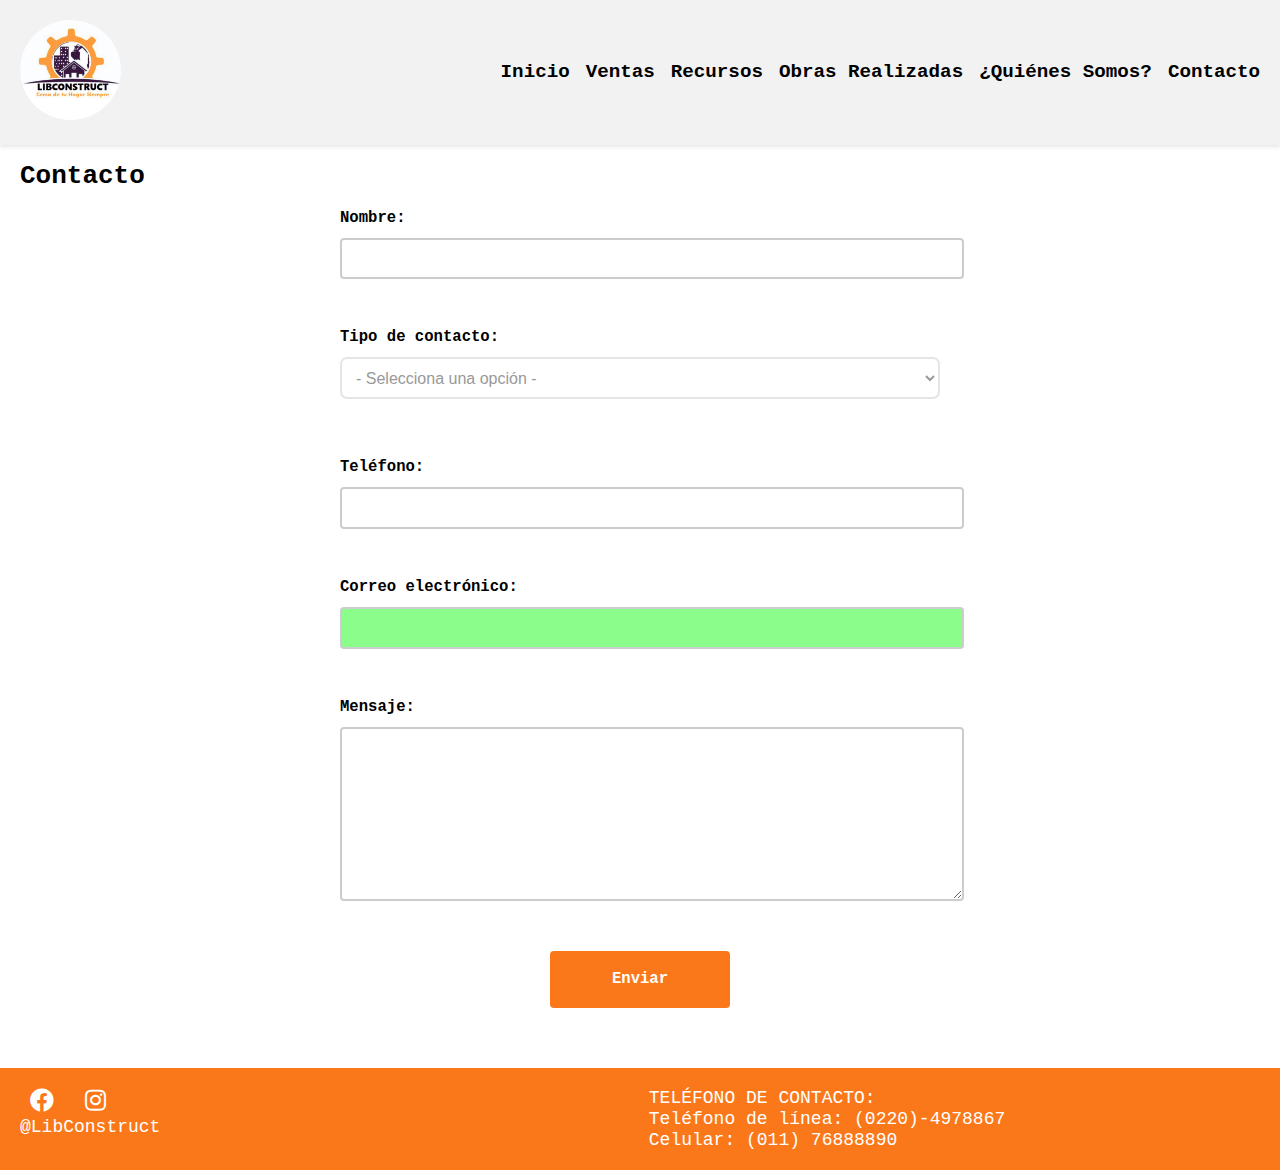
==== commit 1ecde8b7: "Merge pull request #8 from CamilaCaprino/feature/sendEmail" ====
--- a/contacto.html
+++ b/contacto.html
@@ -10,69 +10,70 @@
     <title>LibConstruct</title>
 </head>
 <body>
-    <!-- HEADER -->
-    <header class="header">
-        <div class="logo">
-            <a href="index.html"><img src="img/IMG_4954.jpg" alt="Logo de la empresa"></a>
-        </div>
-        <nav class="nav">
-            <ul>
-                <li><a href="index.html">Inicio</a></li>
-				<li><a href="#">Ventas</a></li>
-				<li><a href="#">Recursos</a></li>
-                <li><a href="#">Obras Realizadas</a></li>
-                <li><a href="#">¿Quiénes Somos?</a></li>
-				<li><a href="contacto.html">Contacto</a></li>
-            </ul>
-        </nav>
-        <button class="btn-menu">
-            <span class="btn-icon"></span>
-        </button>
-    </header>
-    <!-- FIN HEADER -->
-	<section class="form-container">
-		<h1>Contacto</h1>
-        <form class="form" action="#" method="POST">
-          <label class="form-label" for="nombre">Nombre:</label>
-          <input type="text" id="nombre" name="nombre" pattern="\w{3,20}" required ><br><br>
-        
-          <label class="form-label">Tipo de contacto:</label>
-          <select class="content-select" name="tipo" id="tipo">
+<!-- HEADER -->
+<header class="header">
+    <div class="logo">
+        <a href="index.html"><img src="img/IMG_4954.jpg" alt="Logo de la empresa"></a>
+    </div>
+    <nav class="nav">
+        <ul>
+            <li><a href="index.html">Inicio</a></li>
+            <li><a href="#">Ventas</a></li>
+            <li><a href="#">Recursos</a></li>
+            <li><a href="#">Obras Realizadas</a></li>
+            <li><a href="#">¿Quiénes Somos?</a></li>
+            <li><a href="contacto.html">Contacto</a></li>
+        </ul>
+    </nav>
+    <button class="btn-menu">
+        <span class="btn-icon"></span>
+    </button>
+</header>
+<!-- FIN HEADER -->
+<section class="form-container">
+    <h1>Contacto</h1>
+    <div class="form">
+        <label class="form-label" for="nombre">Nombre:</label>
+        <input type="text" id="nombre" name="nombre" pattern="\w{3,20}" required ><br><br>
+
+        <label class="form-label">Tipo de contacto:</label>
+        <select class="content-select" name="tipo" id="tipo">
             <option value=""> - Selecciona una opción - </option>
             <option name="empresa" value="1">Empresa</option>
             <option name="persona" value="2">Persona</option>
-          </select>
- 
-          <label class="form-label" for="telefono">Teléfono:</label>
-          <input type="telefono" id="telefono" name="telefono" pattern="\w{12,12}" required><br><br>
-        
-          <label class="form-label" for="email">Correo electrónico:</label>
-          <input type="email" id="email" name="email" required><br><br>
-        
-          <label class="form-label" for="mensaje">Mensaje:</label>
-          <textarea id="mensaje" name="mensaje" rows="5" required></textarea><br><br>
-        
-          <button type="submit" class="bt-enviar" onclick="return validateEmail()">Enviar</button>
-        </form>
-    </section>
-     <!-- FOOTER -->
-    <footer class="footer">
-        <!-- Iconos apps -->
-        <div class="redes-sociales contact-info1">
-          <a href="#"><i class="fab fa-facebook"></i></a>
-          <a href="#"><i class="fab fa-instagram"></i></a> <br>
-          @LibConstruct<br>
-        </div>
-        <!-- Contenido del footer -->
-        <div class="contact-info2">
-            TELÉFONO DE CONTACTO: <br>
-            Teléfono de línea: (0220)-4978867<br>
-            Celular: (011) 76888890
-        </div>
-    </footer>
-    <!-- FINALIZA FOOTER -->
-    
-    <script src="js/contacto.js"></script>
-    <script src="js/menu.js"></script>
+        </select>
+
+        <label class="form-label" for="telefono">Teléfono:</label>
+        <input type="tel" id="telefono" name="telefono" pattern="\w{12,12}" required><br><br>
+
+        <label class="form-label" for="email">Correo electrónico:</label>
+        <input type="email" id="email" name="email" ><br><br>
+
+        <label class="form-label" for="mensaje">Mensaje:</label>
+        <textarea id="mensaje" name="mensaje" rows="5" required></textarea><br><br>
+
+        <button type="submit" class="bt-enviar" onclick="return validateEmail()">Enviar</button>
+    </div>
+</section>
+<!-- FOOTER -->
+<footer class="footer">
+    <!-- Iconos apps -->
+    <div class="redes-sociales contact-info1">
+        <a href="#"><i class="fab fa-facebook"></i></a>
+        <a href="#"><i class="fab fa-instagram"></i></a> <br>
+        @LibConstruct<br>
+    </div>
+    <!-- Contenido del footer -->
+    <div class="contact-info2">
+        TELÉFONO DE CONTACTO: <br>
+        Teléfono de línea: (0220)-4978867<br>
+        Celular: (011) 76888890
+    </div>
+</footer>
+<!-- FINALIZA FOOTER -->
+
+<script src="js/sweetalert2@10.js"></script>
+<script src="js/contacto.js"></script>
+<script src="js/menu.js"></script>
 </body>
 </html>
--- a/css/style.css
+++ b/css/style.css
@@ -5,6 +5,10 @@
   --color-negro: #000;
   --color-gris: #706A6A;
   --color-gris-claro: #f2f2f2;
+}
+
+.swal2-styled.swal2-confirm {
+  background-color: var(--color-naranja) !important;
 }
 
 body {
